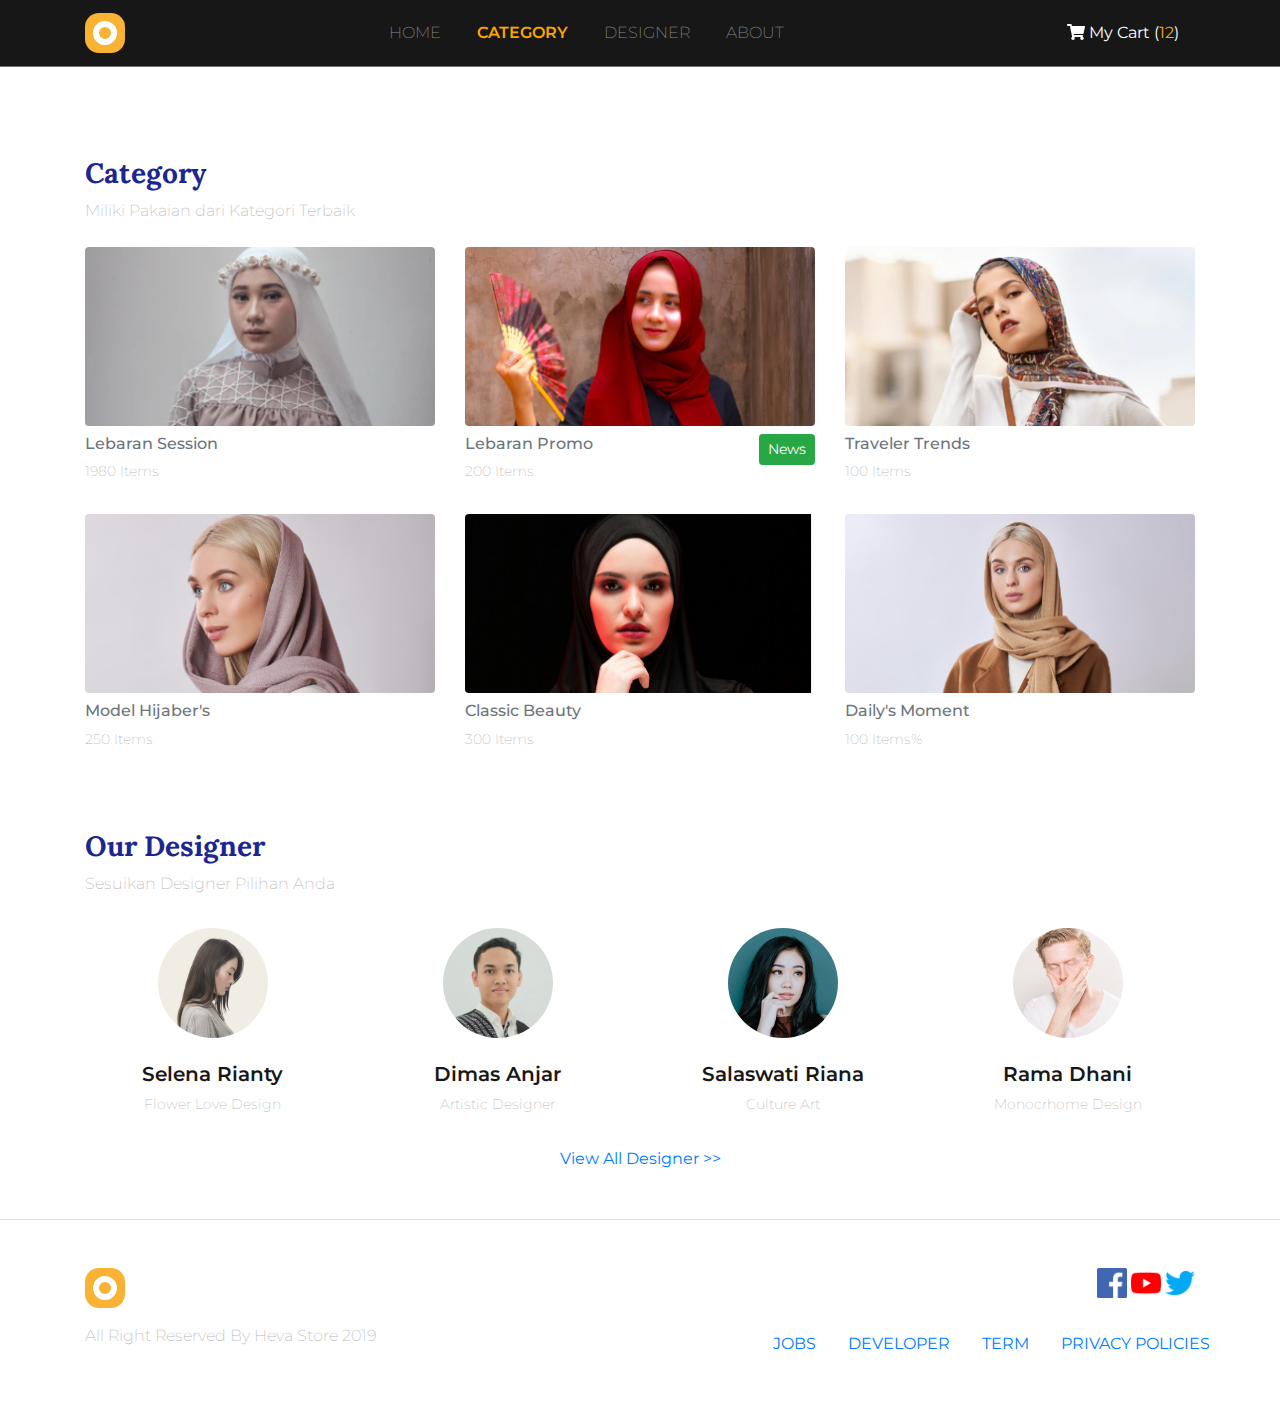
==== category.html @ 38d7b65d "Add files via upload" ====
<!doctype html>
<html lang="en">

<head>
    <!-- Required meta tags -->
    <meta charset="utf-8">
    <meta name="viewport" content="width=device-width, initial-scale=1, shrink-to-fit=no">

    <!-- Bootstrap CSS -->
    <link rel="stylesheet" href="css/all.css">
    <link rel="stylesheet" href="css/bootstrap.css">
    <link rel="stylesheet" href="css/style.css">
    <link rel="stylesheet"
        href="https://fonts.googleapis.com/css2?family=Lora:wght@400;700&family=Montserrat:wght@200;400;600&display=swap">
    <title>Hefastore</title>
</head>

<body>

    <!-- Navbar -->
    <nav class="navbar navbar-expand-lg navbar-dark">
        <div class="container">
            <a class="navbar-brand" href="index.html"><img src="images/logo_small.png"></a>
            <button class="navbar-toggler" type="button" data-toggle="collapse" data-target="#navbarNav"
                aria-controls="navbarNav" aria-expanded="false" aria-label="Toggle navigation">
                <span class="navbar-toggler-icon"></span>
            </button>
            <div class="collapse navbar-collapse" id="navbarNav">
                <ul class="navbar-nav text-uppercase mx-auto">
                    <li class="nav-item">
                        <a class="nav-link" href="index.html">Home</a>
                    </li>
                    <li class="nav-item active">
                        <a class="nav-link" href="#">Category</a>
                    </li>
                    <li class="nav-item">
                        <a class="nav-link" href="#">Designer</a>
                    </li>
                    <li class="nav-item">
                        <a class="nav-link" href="#">About</a>
                    </li>
                </ul>
                <a class="nav-link text-white" href="checkout.html"><i class="fas fa-shopping-cart"></i> My Cart
                    (<span>12</span>)</a>
            </div>
        </div>
    </nav>
    <!-- Navbar -->

    <!--Similar Product-->
    <section class="category-product">
        <div class="container">
            <div class="row mb-2">
                <div class="col">
                    <h3>Category</h3>
                    <p>Miliki Pakaian dari Kategori Terbaik</p>
                </div>
            </div>
            <!--Baris Gambar-->
            <div class="row">
                <div class="col-sm-6 col-md-4">
                    <figure class="figure">
                        <img src="images/similar/s1.png" class="figure-img img-fluid rounded">
                        <figcaption class="figure-caption">
                            <div class="row">
                                <div class="col">
                                    <h4>Lebaran Session</h4>
                                    <p>1980 Items</p>
                                </div>
                            </div>
                        </figcaption>
                    </figure>
                </div>

                <div class="col-sm-6 col-md-4">
                    <figure class="figure">
                        <img src="images/similar/s2.png" class="figure-img img-fluid rounded">
                        <figcaption class="figure-caption">
                            <div class="row">
                                <div class="col">
                                    <a href="" class="btn btn-sm btn-success float-right">News</a>
                                    <h4 mx-0>Lebaran Promo</h4>
                                    <p>200 Items</p>
                                </div>                           
                            </div>
                        </figcaption>
                    </figure>
                </div>

                <div class="col-sm-6 col-md-4">
                    <figure class="figure">
                        <img src="images/similar/s3.png" class="figure-img img-fluid rounded">
                        <figcaption class="figure-caption">
                            <div class="row">
                                <div class="col">
                                    <h4>Traveler Trends</h4>
                                    <p>100 Items</p>
                                </div>
                            </div>
                        </figcaption>
                    </figure>
                </div>

                <div class="col-sm-6 col-md-4">
                    <figure class="figure">
                        <img src="images/similar/s4.png" class="figure-img img-fluid rounded">
                        <figcaption class="figure-caption">
                            <div class="row">
                                <div class="col">
                                    <h4>Model Hijaber's</h4>
                                    <p>250 Items</p>
                                </div>
                            </div>
                        </figcaption>
                    </figure>
                </div>

                <div class="col-sm-6 col-md-4">
                    <figure class="figure">
                        <img src="images/similar/s6.png" class="figure-img img-fluid rounded">
                        <figcaption class="figure-caption">
                            <div class="row">
                                <div class="col">
                                    <h4>Classic Beauty</h4>
                                    <p>300 Items</p>
                                </div>
                            </div>
                        </figcaption>
                    </figure>
                </div>
                <div class="col-sm-6 col-md-4">
                    <figure class="figure">
                        <img src="images/similar/s5.png" class="figure-img img-fluid rounded">
                        <figcaption class="figure-caption">
                            <div class="row">
                                <div class="col">
                                    <h4>Daily's Moment</h4>
                                    <p>100 Items%</p>
                                </div>
                            </div>
                        </figcaption>
                    </figure>
                </div>
                <!--Baris Gambar-->
            </div>
        </div>
    </section>

    <!--Similar Product-->

    <!--Designer-->
    <section class="designer p-5">
        <div class="container">
            <div class="row mb-3">
                <div class="col">
                    <h3>Our Designer</h3>
                    <p>Sesuikan Designer Pilihan Anda</p>
                </div>
            </div>

            <div class="row">
                <div class="col-6 col-sm-3 text-center">
                    <figure class="figure text-center">
                        <img src="images/designer/1.png" class="figure-img img-fluid">
                        <figcaption class="figure-caption text-center">
                            <h5 class="mt-3">Selena Rianty</h5>
                            <p>Flower Love Design</p>
                        </figcaption>
                    </figure>
                </div>
                <div class="col-6 col-sm-3 text-center">
                    <figure class="figure text-center">
                        <img src="images/designer/4.png" class="figure-img img-fluid">
                        <figcaption class="figure-caption text-center">
                            <h5 class="mt-3">Dimas Anjar</h5>
                            <p>Artistic Designer</p>
                        </figcaption>
                    </figure>
                </div>
                <div class="col-6 col-sm-3 text-center">
                    <figure class="figure text-center">
                        <img src="images/designer/2.png" class="figure-img img-fluid">
                        <figcaption class="figure-caption text-center">
                            <h5 class="mt-3">Salaswati Riana</h5>
                            <p>Culture Art</p>
                        </figcaption>
                    </figure>
                </div>
                <div class="col-6 col-sm-3 text-center">
                    <figure class="figure text-center">
                        <img src="images/designer/3.png" class="figure-img img-fluid">
                        <figcaption class="figure-caption text-center">
                            <h5 class="mt-3"> Rama Dhani</h5>
                            <p> Monocrhome Design</p>
                        </figcaption>
                    </figure>
                </div>
            </div>

            <div class="row">
                <div class="col text-center">
                    <a href="#">View All Designer >></a>
                </div>
            </div>

        </div>
    </section>
    <!--Designer-->




    <!--Footer-->
    <footer class="border-top p-5">
        <div class="container">
            <div class="row justify-content-between">
                <div class="col-1">
                    <a href="index.html">
                        <img src="images/logo_small.png">
                    </a>
                </div>
                <div class="col-6 text-right">
                    <a href="">
                        <img src="images/sosial/f.png">
                    </a>
                    <a href="">
                        <img src="images/sosial/y.png">
                    </a>
                    <a href="">
                        <img src="images/sosial/t.png">
                    </a>
                </div>
            </div>

            <div class="row mt-3 justify-content-between">
                <div class="col-5">
                    <p>All Right Reserved By Heva Store 2019</p>
                </div>
                <div class="col-5 pr-0">
                    <nav class="nav justify-content-end">
                        <a class="nav-link active" href="">JOBS</a>
                        <a class="nav-link" href="">DEVELOPER</a>
                        <a class="nav-link" href="">TERM</a>
                        <a class="nav-link pr-0" href="">PRIVACY POLICIES</a>
                    </nav>
                </div>
            </div>
        </div>
    </footer>
    <!--Footer-->



    <!-- Optional JavaScript -->
    <!-- jQuery first, then Popper.js, then Bootstrap JS -->
    <script src="js/jquery-3.5.1.min.js"></script>
    <script src="js/popper.min.js"></script>
    <script src="js/bootstrap.js"></script>
    <script src="js/all.js"></script>
</body>

</html>
---- css/style.css ----
body {
    font-family: 'Montserrat';
}

/*Navigasi Menu*/

.navbar {
    background: #171717;
    border-bottom: 1px solid #707070;
}

.nav-item {
    margin-right: 20px;
    font-weight: 200;
}

.nav-item.active a {
    color: orange !important;
    font-weight: 600;
}

.nav-link span {
    color: orange;
    font-weight: 400;
}

/*Navigasi Menu*/

/*Carousel*/
.carousel {
    height: 430px;
    background: #171717;
    color: white;
}

.carousel h1 {
    font-family: 'Lora';
}

.carousel h1 {
    font-weight: 200;
}

/*Carousel*/

/*Features*/
.features h3,
.designer h3,
.similar-product h3,
.checkout-detail h3,
.modal-body h3,
.category-product h3 {
    font-family: 'Lora';
    font-weight: bold;
    color: #1B2690;
}

.features p,
.figure p,
.designer p,
.similar-product p,
footer p,
.checkout-detail p,
.modal-body p,
.category-product p{
    font-weight: 200;
    color: #b7b7b7;
}

/*Features*/

/*Figure*/
.figure h5,
.designer h5 {
    color: #171717;
    font-weight: 600;
}

/*Figure*/

/*Hover Image*/
.figure-img {
    position: relative;
}

.figure-img a {
    position: absolute;
    top: 0;
    right: 0;
    left: 0;
    bottom: 8px;
    background-color: rgba(0, 0, 0, 0.7);
    opacity: 0;
    transition: opacity 0.3s;
}

.figure-img:hover a {
    opacity: 1;
}

/*Hover Image*/

/*breadcump*/
.breadcump {
    margin-top: 100px;
}

/*breadcump*/

/*Product Thumbnail*/
.product-thumbnail-container {
    background-color: #fff;
    box-shadow: 0px 4px 15px rgba(0, 0, 0, 0.1);
    width: 360px;
    padding: 8px;
    margin: auto;
    transform: translateY(-50px);
}

.product-thumbnail-container a:hover {
    text-decoration: none;
}

/*Product Thumbnail*/

/*Button Product*/
.btn-product {
    margin: 50px 0;
    padding-bottom: 30px;
    border-bottom: 1px solid #707070;

}

.btn-product .btn {
    display: block;
    margin: 10px 0;
}

/*Button Product*/

/*design by*/
.design-by h5 {
    font-size: 14px;
    font-weight: 400;
    color: #b7b7b7;
    margin-bottom: 20px;
}

.design-by h4,
.similar-product h4 {
    font-size: 18px;
    color: #171717;
}

.design-by p,
.similar-product p {
    font-size: 14px;
    font-weight: 200;
}

/*design by*/

/*product desc and review*/
.product-description {
    background-color: #f6f7fb;
    height: 350px;
}

.product-description .tab-content {
    background-color: #fff;
    border: 1px solid #dee2e6;
    border-top: 0;
    box-shadow: 0 4px 15px rgba(0, 0, 0, 0.1);
}

.product-description .tab-content p {
    font-size: 16px;
    font-weight: 200;
    color: #868686;
    line-height: 28px;
}

.product-review {
    height: 330px;
    overflow: scroll;
}

.product-review h5 {
    font-size: 18px;
    margin-bottom: 0px;
    margin-top: 10px;
}

.product-review p {
    font-size: 14px !important;
}

/*product desc and review*/

.similar-product {
    margin-top: 200px;
    margin-bottom: 100px;
}


.cart-breadcumps {
    margin-top: 50px;
}

/*Cart Price*/
.detail-price {
    background-color: #f6f7fb;
    border: 1px solid #eaeaea;
    color: #171717;
}

.detail-price h5 {
    font-size: 18px;
    font-weight: 800;
}

/*Cart Price*/

/*Modal*/

/*Modal*/

/*Category Produk*/
.category-product {
    margin-top: 90px;
}

.category-product h4{
    font-size: 1rem;
}
/*Category Produk*/
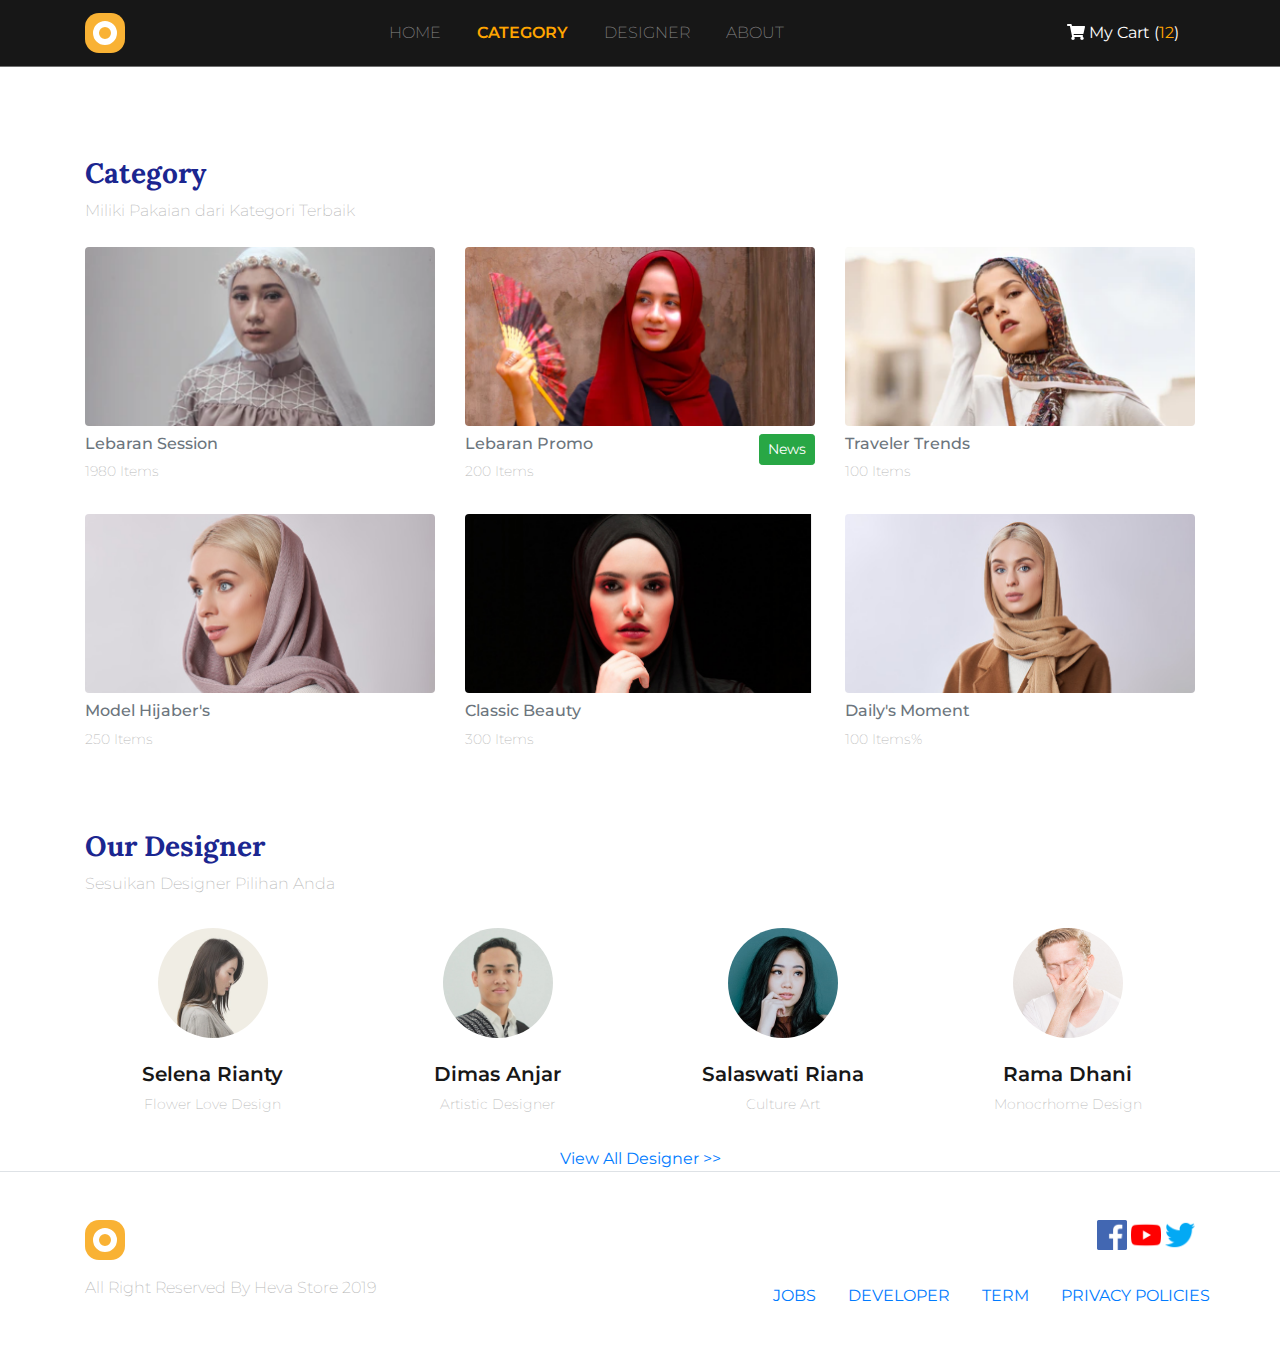
==== commit 99a7deeb: "Update category.html" ====
--- a/category.html
+++ b/category.html
@@ -149,7 +149,7 @@
     <!--Similar Product-->
 
     <!--Designer-->
-    <section class="designer p-5">
+    <section class="designer mt-5">
         <div class="container">
             <div class="row mb-3">
                 <div class="col">
@@ -259,4 +259,4 @@
     <script src="js/all.js"></script>
 </body>
 
-</html>+</html>
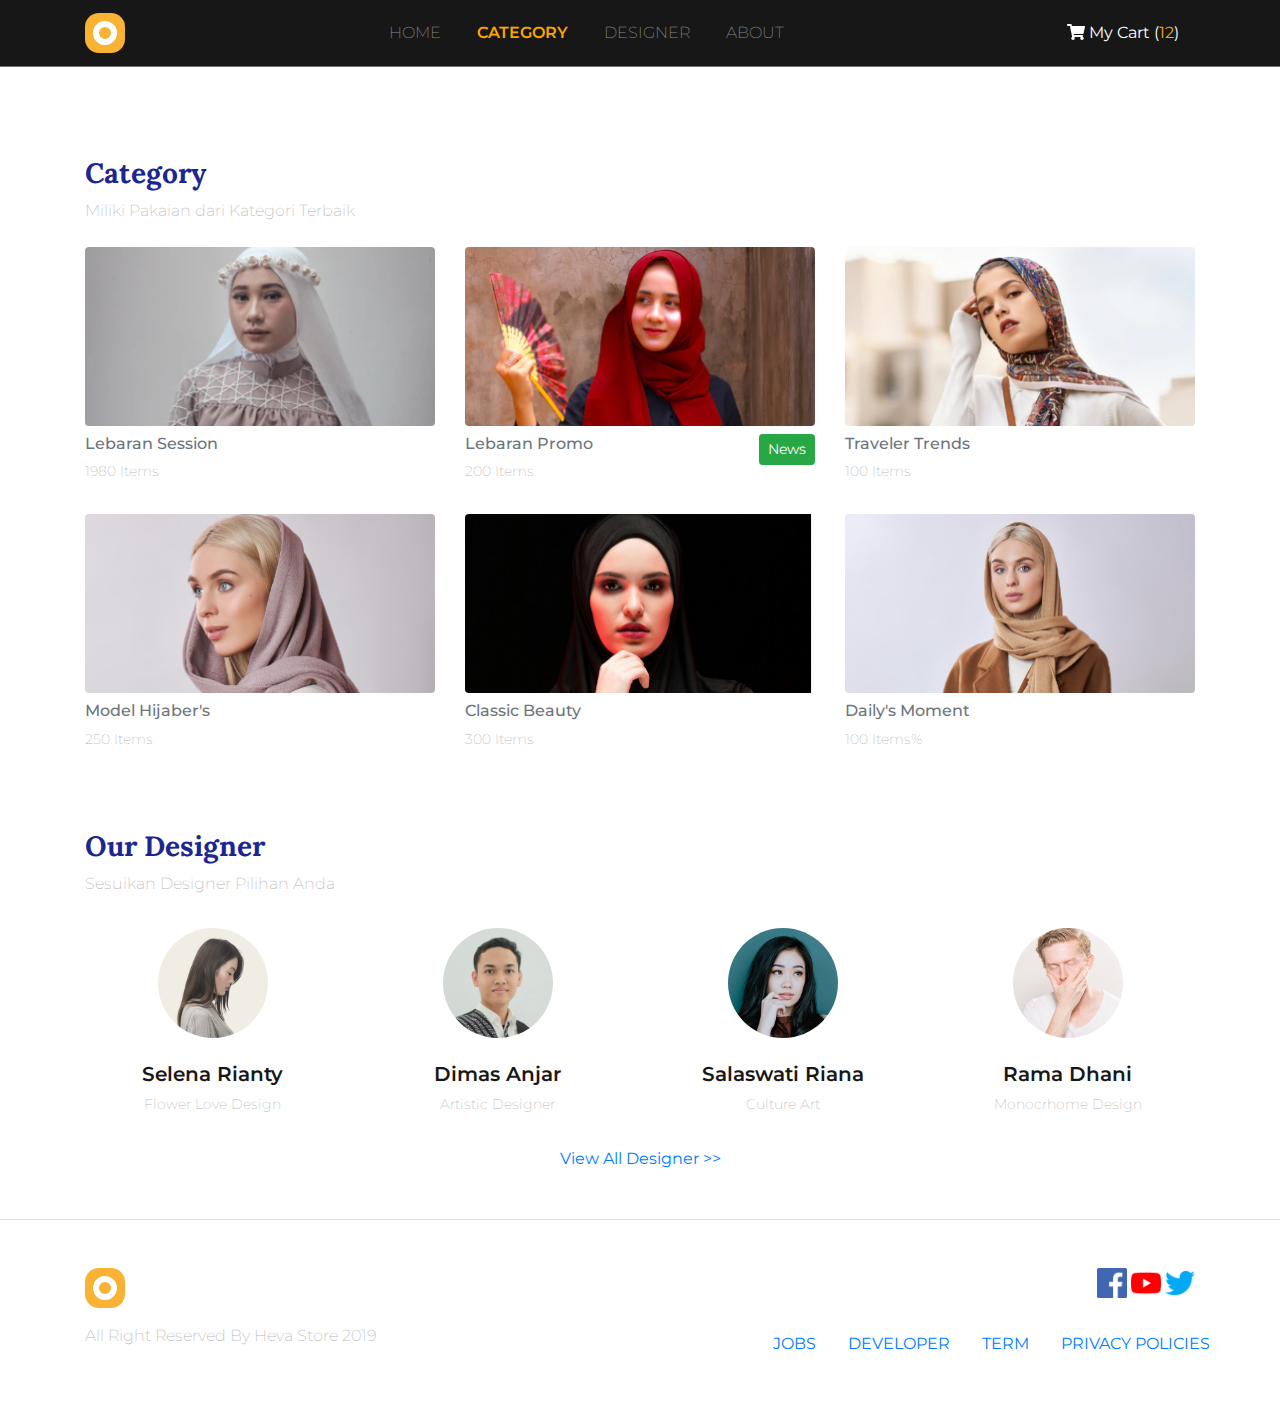
==== commit 568c13da: "Update category.html" ====
--- a/category.html
+++ b/category.html
@@ -1,262 +1,262 @@
-<!doctype html>
-<html lang="en">
-
-<head>
-    <!-- Required meta tags -->
-    <meta charset="utf-8">
-    <meta name="viewport" content="width=device-width, initial-scale=1, shrink-to-fit=no">
-
-    <!-- Bootstrap CSS -->
-    <link rel="stylesheet" href="css/all.css">
-    <link rel="stylesheet" href="css/bootstrap.css">
-    <link rel="stylesheet" href="css/style.css">
-    <link rel="stylesheet"
-        href="https://fonts.googleapis.com/css2?family=Lora:wght@400;700&family=Montserrat:wght@200;400;600&display=swap">
-    <title>Hefastore</title>
-</head>
-
-<body>
-
-    <!-- Navbar -->
-    <nav class="navbar navbar-expand-lg navbar-dark">
-        <div class="container">
-            <a class="navbar-brand" href="index.html"><img src="images/logo_small.png"></a>
-            <button class="navbar-toggler" type="button" data-toggle="collapse" data-target="#navbarNav"
-                aria-controls="navbarNav" aria-expanded="false" aria-label="Toggle navigation">
-                <span class="navbar-toggler-icon"></span>
-            </button>
-            <div class="collapse navbar-collapse" id="navbarNav">
-                <ul class="navbar-nav text-uppercase mx-auto">
-                    <li class="nav-item">
-                        <a class="nav-link" href="index.html">Home</a>
-                    </li>
-                    <li class="nav-item active">
-                        <a class="nav-link" href="#">Category</a>
-                    </li>
-                    <li class="nav-item">
-                        <a class="nav-link" href="#">Designer</a>
-                    </li>
-                    <li class="nav-item">
-                        <a class="nav-link" href="#">About</a>
-                    </li>
-                </ul>
-                <a class="nav-link text-white" href="checkout.html"><i class="fas fa-shopping-cart"></i> My Cart
-                    (<span>12</span>)</a>
-            </div>
-        </div>
-    </nav>
-    <!-- Navbar -->
-
-    <!--Similar Product-->
-    <section class="category-product">
-        <div class="container">
-            <div class="row mb-2">
-                <div class="col">
-                    <h3>Category</h3>
-                    <p>Miliki Pakaian dari Kategori Terbaik</p>
-                </div>
-            </div>
-            <!--Baris Gambar-->
-            <div class="row">
-                <div class="col-sm-6 col-md-4">
-                    <figure class="figure">
-                        <img src="images/similar/s1.png" class="figure-img img-fluid rounded">
-                        <figcaption class="figure-caption">
-                            <div class="row">
-                                <div class="col">
-                                    <h4>Lebaran Session</h4>
-                                    <p>1980 Items</p>
-                                </div>
-                            </div>
-                        </figcaption>
-                    </figure>
-                </div>
-
-                <div class="col-sm-6 col-md-4">
-                    <figure class="figure">
-                        <img src="images/similar/s2.png" class="figure-img img-fluid rounded">
-                        <figcaption class="figure-caption">
-                            <div class="row">
-                                <div class="col">
-                                    <a href="" class="btn btn-sm btn-success float-right">News</a>
-                                    <h4 mx-0>Lebaran Promo</h4>
-                                    <p>200 Items</p>
-                                </div>                           
-                            </div>
-                        </figcaption>
-                    </figure>
-                </div>
-
-                <div class="col-sm-6 col-md-4">
-                    <figure class="figure">
-                        <img src="images/similar/s3.png" class="figure-img img-fluid rounded">
-                        <figcaption class="figure-caption">
-                            <div class="row">
-                                <div class="col">
-                                    <h4>Traveler Trends</h4>
-                                    <p>100 Items</p>
-                                </div>
-                            </div>
-                        </figcaption>
-                    </figure>
-                </div>
-
-                <div class="col-sm-6 col-md-4">
-                    <figure class="figure">
-                        <img src="images/similar/s4.png" class="figure-img img-fluid rounded">
-                        <figcaption class="figure-caption">
-                            <div class="row">
-                                <div class="col">
-                                    <h4>Model Hijaber's</h4>
-                                    <p>250 Items</p>
-                                </div>
-                            </div>
-                        </figcaption>
-                    </figure>
-                </div>
-
-                <div class="col-sm-6 col-md-4">
-                    <figure class="figure">
-                        <img src="images/similar/s6.png" class="figure-img img-fluid rounded">
-                        <figcaption class="figure-caption">
-                            <div class="row">
-                                <div class="col">
-                                    <h4>Classic Beauty</h4>
-                                    <p>300 Items</p>
-                                </div>
-                            </div>
-                        </figcaption>
-                    </figure>
-                </div>
-                <div class="col-sm-6 col-md-4">
-                    <figure class="figure">
-                        <img src="images/similar/s5.png" class="figure-img img-fluid rounded">
-                        <figcaption class="figure-caption">
-                            <div class="row">
-                                <div class="col">
-                                    <h4>Daily's Moment</h4>
-                                    <p>100 Items%</p>
-                                </div>
-                            </div>
-                        </figcaption>
-                    </figure>
-                </div>
-                <!--Baris Gambar-->
-            </div>
-        </div>
-    </section>
-
-    <!--Similar Product-->
-
-    <!--Designer-->
-    <section class="designer mt-5">
-        <div class="container">
-            <div class="row mb-3">
-                <div class="col">
-                    <h3>Our Designer</h3>
-                    <p>Sesuikan Designer Pilihan Anda</p>
-                </div>
-            </div>
-
-            <div class="row">
-                <div class="col-6 col-sm-3 text-center">
-                    <figure class="figure text-center">
-                        <img src="images/designer/1.png" class="figure-img img-fluid">
-                        <figcaption class="figure-caption text-center">
-                            <h5 class="mt-3">Selena Rianty</h5>
-                            <p>Flower Love Design</p>
-                        </figcaption>
-                    </figure>
-                </div>
-                <div class="col-6 col-sm-3 text-center">
-                    <figure class="figure text-center">
-                        <img src="images/designer/4.png" class="figure-img img-fluid">
-                        <figcaption class="figure-caption text-center">
-                            <h5 class="mt-3">Dimas Anjar</h5>
-                            <p>Artistic Designer</p>
-                        </figcaption>
-                    </figure>
-                </div>
-                <div class="col-6 col-sm-3 text-center">
-                    <figure class="figure text-center">
-                        <img src="images/designer/2.png" class="figure-img img-fluid">
-                        <figcaption class="figure-caption text-center">
-                            <h5 class="mt-3">Salaswati Riana</h5>
-                            <p>Culture Art</p>
-                        </figcaption>
-                    </figure>
-                </div>
-                <div class="col-6 col-sm-3 text-center">
-                    <figure class="figure text-center">
-                        <img src="images/designer/3.png" class="figure-img img-fluid">
-                        <figcaption class="figure-caption text-center">
-                            <h5 class="mt-3"> Rama Dhani</h5>
-                            <p> Monocrhome Design</p>
-                        </figcaption>
-                    </figure>
-                </div>
-            </div>
-
-            <div class="row">
-                <div class="col text-center">
-                    <a href="#">View All Designer >></a>
-                </div>
-            </div>
-
-        </div>
-    </section>
-    <!--Designer-->
-
-
-
-
-    <!--Footer-->
-    <footer class="border-top p-5">
-        <div class="container">
-            <div class="row justify-content-between">
-                <div class="col-1">
-                    <a href="index.html">
-                        <img src="images/logo_small.png">
-                    </a>
-                </div>
-                <div class="col-6 text-right">
-                    <a href="">
-                        <img src="images/sosial/f.png">
-                    </a>
-                    <a href="">
-                        <img src="images/sosial/y.png">
-                    </a>
-                    <a href="">
-                        <img src="images/sosial/t.png">
-                    </a>
-                </div>
-            </div>
-
-            <div class="row mt-3 justify-content-between">
-                <div class="col-5">
-                    <p>All Right Reserved By Heva Store 2019</p>
-                </div>
-                <div class="col-5 pr-0">
-                    <nav class="nav justify-content-end">
-                        <a class="nav-link active" href="">JOBS</a>
-                        <a class="nav-link" href="">DEVELOPER</a>
-                        <a class="nav-link" href="">TERM</a>
-                        <a class="nav-link pr-0" href="">PRIVACY POLICIES</a>
-                    </nav>
-                </div>
-            </div>
-        </div>
-    </footer>
-    <!--Footer-->
-
-
-
-    <!-- Optional JavaScript -->
-    <!-- jQuery first, then Popper.js, then Bootstrap JS -->
-    <script src="js/jquery-3.5.1.min.js"></script>
-    <script src="js/popper.min.js"></script>
-    <script src="js/bootstrap.js"></script>
-    <script src="js/all.js"></script>
-</body>
-
-</html>
+<!doctype html>
+<html lang="en">
+
+<head>
+    <!-- Required meta tags -->
+    <meta charset="utf-8">
+    <meta name="viewport" content="width=device-width, initial-scale=1, shrink-to-fit=no">
+
+    <!-- Bootstrap CSS -->
+    <link rel="stylesheet" href="css/all.css">
+    <link rel="stylesheet" href="css/bootstrap.css">
+    <link rel="stylesheet" href="css/style.css">
+    <link rel="stylesheet"
+        href="https://fonts.googleapis.com/css2?family=Lora:wght@400;700&family=Montserrat:wght@200;400;600&display=swap">
+    <title>Hefastore</title>
+</head>
+
+<body>
+
+    <!-- Navbar -->
+    <nav class="navbar navbar-expand-lg navbar-dark">
+        <div class="container">
+            <a class="navbar-brand" href="index.html"><img src="images/logo_small.png"></a>
+            <button class="navbar-toggler" type="button" data-toggle="collapse" data-target="#navbarNav"
+                aria-controls="navbarNav" aria-expanded="false" aria-label="Toggle navigation">
+                <span class="navbar-toggler-icon"></span>
+            </button>
+            <div class="collapse navbar-collapse" id="navbarNav">
+                <ul class="navbar-nav text-uppercase mx-auto">
+                    <li class="nav-item">
+                        <a class="nav-link" href="index.html">Home</a>
+                    </li>
+                    <li class="nav-item active">
+                        <a class="nav-link" href="#">Category</a>
+                    </li>
+                    <li class="nav-item">
+                        <a class="nav-link" href="#">Designer</a>
+                    </li>
+                    <li class="nav-item">
+                        <a class="nav-link" href="#">About</a>
+                    </li>
+                </ul>
+                <a class="nav-link text-white" href="checkout.html"><i class="fas fa-shopping-cart"></i> My Cart
+                    (<span>12</span>)</a>
+            </div>
+        </div>
+    </nav>
+    <!-- Navbar -->
+
+    <!--Similar Product-->
+    <section class="category-product">
+        <div class="container">
+            <div class="row mb-2">
+                <div class="col">
+                    <h3>Category</h3>
+                    <p>Miliki Pakaian dari Kategori Terbaik</p>
+                </div>
+            </div>
+            <!--Baris Gambar-->
+            <div class="row">
+                <div class="col-sm-4">
+                    <figure class="figure">
+                        <img src="images/similar/s1.png" class="figure-img img-fluid rounded">
+                        <figcaption class="figure-caption">
+                            <div class="row">
+                                <div class="col">
+                                    <h4>Lebaran Session</h4>
+                                    <p>1980 Items</p>
+                                </div>
+                            </div>
+                        </figcaption>
+                    </figure>
+                </div>
+
+                <div class="col-sm-4">
+                    <figure class="figure">
+                        <img src="images/similar/s2.png" class="figure-img img-fluid rounded">
+                        <figcaption class="figure-caption">
+                            <div class="row">
+                                <div class="col">
+                                    <a href="" class="btn btn-sm btn-success float-right">News</a>
+                                    <h4 mx-0>Lebaran Promo</h4>
+                                    <p>200 Items</p>
+                                </div>                           
+                            </div>
+                        </figcaption>
+                    </figure>
+                </div>
+
+                <div class="col-sm-4">
+                    <figure class="figure">
+                        <img src="images/similar/s3.png" class="figure-img img-fluid rounded">
+                        <figcaption class="figure-caption">
+                            <div class="row">
+                                <div class="col">
+                                    <h4>Traveler Trends</h4>
+                                    <p>100 Items</p>
+                                </div>
+                            </div>
+                        </figcaption>
+                    </figure>
+                </div>
+
+                <div class="col-sm-4">
+                    <figure class="figure">
+                        <img src="images/similar/s4.png" class="figure-img img-fluid rounded">
+                        <figcaption class="figure-caption">
+                            <div class="row">
+                                <div class="col">
+                                    <h4>Model Hijaber's</h4>
+                                    <p>250 Items</p>
+                                </div>
+                            </div>
+                        </figcaption>
+                    </figure>
+                </div>
+
+                <div class="col-sm-4">
+                    <figure class="figure">
+                        <img src="images/similar/s6.png" class="figure-img img-fluid rounded">
+                        <figcaption class="figure-caption">
+                            <div class="row">
+                                <div class="col">
+                                    <h4>Classic Beauty</h4>
+                                    <p>300 Items</p>
+                                </div>
+                            </div>
+                        </figcaption>
+                    </figure>
+                </div>
+                <div class="col-sm-4">
+                    <figure class="figure">
+                        <img src="images/similar/s5.png" class="figure-img img-fluid rounded">
+                        <figcaption class="figure-caption">
+                            <div class="row">
+                                <div class="col">
+                                    <h4>Daily's Moment</h4>
+                                    <p>100 Items%</p>
+                                </div>
+                            </div>
+                        </figcaption>
+                    </figure>
+                </div>
+                <!--Baris Gambar-->
+            </div>
+        </div>
+    </section>
+
+    <!--Similar Product-->
+
+    <!--Designer-->
+    <section class="designer mt-5 mb-5">
+        <div class="container">
+            <div class="row mb-3">
+                <div class="col">
+                    <h3>Our Designer</h3>
+                    <p>Sesuikan Designer Pilihan Anda</p>
+                </div>
+            </div>
+
+            <div class="row">
+                <div class="col-6 col-sm-3 text-center">
+                    <figure class="figure text-center">
+                        <img src="images/designer/1.png" class="figure-img img-fluid">
+                        <figcaption class="figure-caption text-center">
+                            <h5 class="mt-3">Selena Rianty</h5>
+                            <p>Flower Love Design</p>
+                        </figcaption>
+                    </figure>
+                </div>
+                <div class="col-6 col-sm-3 text-center">
+                    <figure class="figure text-center">
+                        <img src="images/designer/4.png" class="figure-img img-fluid">
+                        <figcaption class="figure-caption text-center">
+                            <h5 class="mt-3">Dimas Anjar</h5>
+                            <p>Artistic Designer</p>
+                        </figcaption>
+                    </figure>
+                </div>
+                <div class="col-6 col-sm-3 text-center">
+                    <figure class="figure text-center">
+                        <img src="images/designer/2.png" class="figure-img img-fluid">
+                        <figcaption class="figure-caption text-center">
+                            <h5 class="mt-3">Salaswati Riana</h5>
+                            <p>Culture Art</p>
+                        </figcaption>
+                    </figure>
+                </div>
+                <div class="col-6 col-sm-3 text-center">
+                    <figure class="figure text-center">
+                        <img src="images/designer/3.png" class="figure-img img-fluid">
+                        <figcaption class="figure-caption text-center">
+                            <h5 class="mt-3"> Rama Dhani</h5>
+                            <p> Monocrhome Design</p>
+                        </figcaption>
+                    </figure>
+                </div>
+            </div>
+
+            <div class="row">
+                <div class="col text-center">
+                    <a href="#">View All Designer >></a>
+                </div>
+            </div>
+
+        </div>
+    </section>
+    <!--Designer-->
+
+
+
+
+    <!--Footer-->
+    <footer class="border-top p-5">
+        <div class="container">
+            <div class="row justify-content-between">
+                <div class="col-1">
+                    <a href="index.html">
+                        <img src="images/logo_small.png">
+                    </a>
+                </div>
+                <div class="col-6 text-right">
+                    <a href="">
+                        <img src="images/sosial/f.png">
+                    </a>
+                    <a href="">
+                        <img src="images/sosial/y.png">
+                    </a>
+                    <a href="">
+                        <img src="images/sosial/t.png">
+                    </a>
+                </div>
+            </div>
+
+            <div class="row mt-3 justify-content-between">
+                <div class="col-5">
+                    <p>All Right Reserved By Heva Store 2019</p>
+                </div>
+                <div class="col-5 pr-0">
+                    <nav class="nav justify-content-end">
+                        <a class="nav-link active" href="">JOBS</a>
+                        <a class="nav-link" href="">DEVELOPER</a>
+                        <a class="nav-link" href="">TERM</a>
+                        <a class="nav-link pr-0" href="">PRIVACY POLICIES</a>
+                    </nav>
+                </div>
+            </div>
+        </div>
+    </footer>
+    <!--Footer-->
+
+
+
+    <!-- Optional JavaScript -->
+    <!-- jQuery first, then Popper.js, then Bootstrap JS -->
+    <script src="js/jquery-3.5.1.min.js"></script>
+    <script src="js/popper.min.js"></script>
+    <script src="js/bootstrap.js"></script>
+    <script src="js/all.js"></script>
+</body>
+
+</html>
